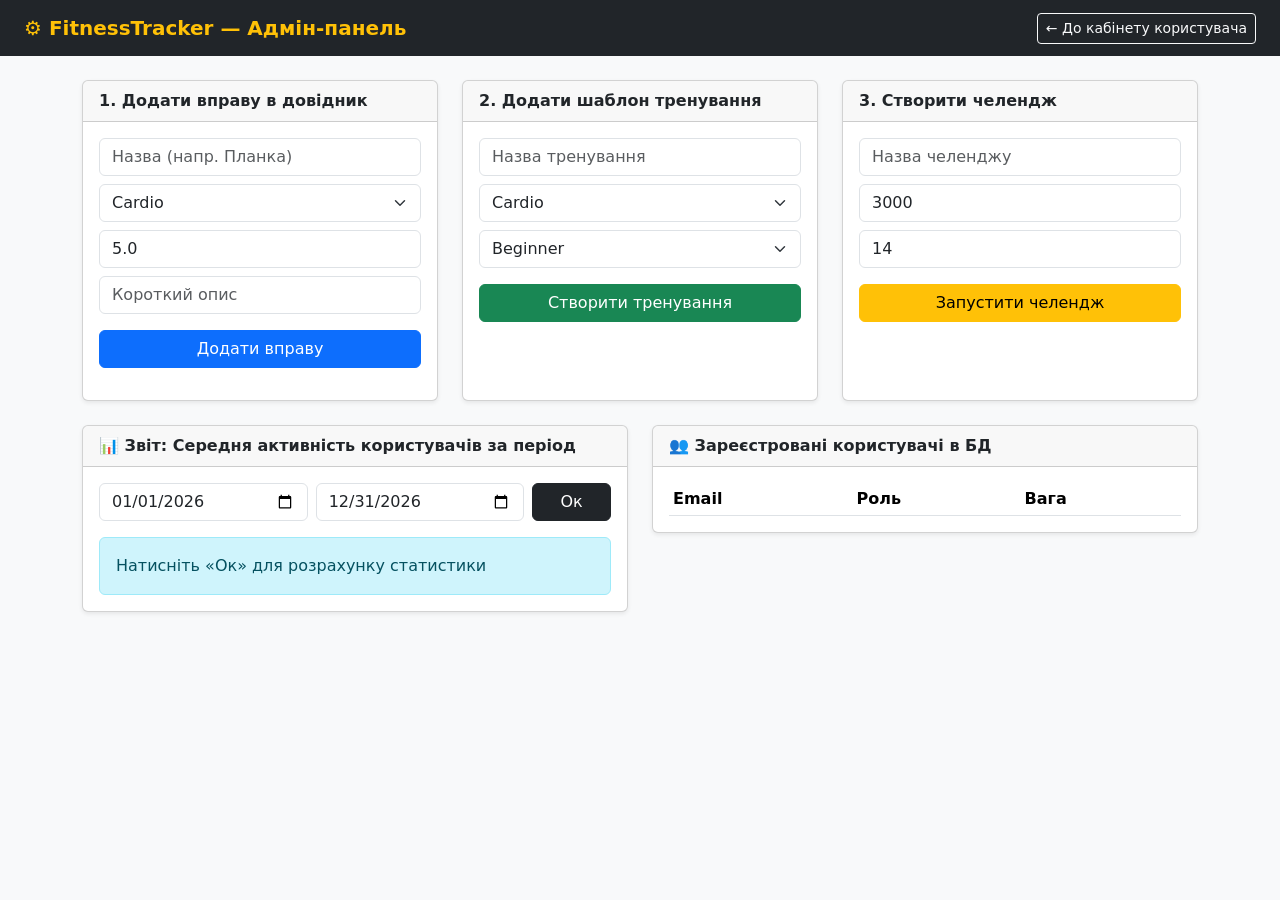
==== webapp/FitnessApp.Api/wwwroot/admin.html @ d5a15dfb "Create a test front end Create a front end, where I test a main functionally" ====
<!DOCTYPE html>
<html lang="uk">
<head>
  <meta charset="UTF-8" />
  <meta name="viewport" content="width=device-width, initial-scale=1.0" />
  <title>FitnessApp — Адмін-панель</title>
  <link href="https://cdn.jsdelivr.net/npm/bootstrap@5.3.3/dist/css/bootstrap.min.css" rel="stylesheet" />
</head>
<body class="bg-light">

<nav class="navbar navbar-dark bg-dark px-4">
  <span class="navbar-brand fw-bold text-warning">⚙️ FitnessTracker — Адмін-панель</span>
  <a href="/index.html" class="btn btn-outline-light btn-sm">← До кабінету користувача</a>
</nav>

<div class="container py-4">
  <div class="row g-4">
    <div class="col-md-4">
      <div class="card shadow-sm h-100">
        <div class="card-header fw-bold">1. Додати вправу в довідник</div>
        <div class="card-body">
          <input id="exName" class="form-control mb-2" placeholder="Назва (напр. Планка)" />
          <select id="exCat" class="form-select mb-2">
            <option value="0">Cardio</option>
            <option value="1">Strength</option>
            <option value="2">Yoga</option>
          </select>
          <input id="exMet" type="number" step="0.5" class="form-control mb-2" placeholder="MET коефіцієнт (напр. 5.0)" value="5.0" />
          <input id="exDesc" class="form-control mb-3" placeholder="Короткий опис" />
          <button class="btn btn-primary w-100 mb-3" onclick="addExercise()">Додати вправу</button>
          <ul id="exList" class="list-group list-group-flush small"></ul>
        </div>
      </div>
    </div>

    <div class="col-md-4">
      <div class="card shadow-sm h-100">
        <div class="card-header fw-bold">2. Додати шаблон тренування</div>
        <div class="card-body">
          <input id="wtTitle" class="form-control mb-2" placeholder="Назва тренування" />
          <select id="wtType" class="form-select mb-2">
            <option value="0">Cardio</option>
            <option value="1">Strength</option>
            <option value="2">Yoga</option>
          </select>
          <select id="wtDiff" class="form-select mb-3">
            <option value="0">Beginner</option>
            <option value="1">Intermediate</option>
            <option value="2">Pro</option>
          </select>
          <button class="btn btn-success w-100 mb-3" onclick="addWorkout()">Створити тренування</button>
          <ul id="wtList" class="list-group list-group-flush small"></ul>
        </div>
      </div>
    </div>

    <div class="col-md-4">
      <div class="card shadow-sm h-100">
        <div class="card-header fw-bold">3. Створити челендж</div>
        <div class="card-body">
          <input id="chTitle" class="form-control mb-2" placeholder="Назва челенджу" />
          <input id="chCal" type="number" class="form-control mb-2" placeholder="Цільові калорії (напр. 3000)" value="3000" />
          <input id="chDays" type="number" class="form-control mb-3" placeholder="Тривалість (днів)" value="14" />
          <button class="btn btn-warning w-100" onclick="addChallenge()">Запустити челендж</button>
        </div>
      </div>
    </div>

    <div class="col-md-6">
      <div class="card shadow-sm">
        <div class="card-header fw-bold">📊 Звіт: Середня активність користувачів за період</div>
        <div class="card-body">
          <div class="row g-2 mb-3">
            <div class="col-5"><input id="repFrom" type="date" class="form-control" value="2026-01-01" /></div>
            <div class="col-5"><input id="repTo" type="date" class="form-control" value="2026-12-31" /></div>
            <div class="col-2"><button class="btn btn-dark w-100" onclick="loadAvgReport()">Ок</button></div>
          </div>
          <div id="avgResult" class="alert alert-info mb-0">Натисніть «Ок» для розрахунку статистики</div>
        </div>
      </div>
    </div>

    <div class="col-md-6">
      <div class="card shadow-sm">
        <div class="card-header fw-bold">👥 Зареєстровані користувачі в БД</div>
        <div class="card-body">
          <table class="table table-sm mb-0">
            <thead><tr><th>Email</th><th>Роль</th><th>Вага</th></tr></thead>
            <tbody id="usersTable"></tbody>
          </table>
        </div>
      </div>
    </div>
  </div>
</div>

<script>
  const types = ['Cardio', 'Strength', 'Yoga'];

  async function loadAdminData() {
    const exRes = await fetch('/api/exercises');
    const exercises = await exRes.json();
    document.getElementById('exList').innerHTML = exercises.map(e =>
      `<li class="list-group-item d-flex justify-content-between align-items-center px-0">
        <span>${e.name} (${types[e.category]}, MET ${e.baseMetValue})</span>
        <button class="btn btn-sm btn-outline-danger py-0" onclick="delEx('${e.id}')">×</button>
      </li>`).join('');

    const wtRes = await fetch('/api/workouts');
    const workouts = await wtRes.json();
    document.getElementById('wtList').innerHTML = workouts.map(w =>
      `<li class="list-group-item d-flex justify-content-between align-items-center px-0">
        <span>${w.title} (${types[w.type]})</span>
        <button class="btn btn-sm btn-outline-danger py-0" onclick="delWt('${w.id}')">×</button>
      </li>`).join('');

    const uRes = await fetch('/api/admin/users');
    const users = await uRes.json();
    document.getElementById('usersTable').innerHTML = users.map(u =>
      `<tr><td>${u.email}</td><td><span class="badge bg-secondary">${u.role}</span></td><td>${u.weight} кг</td></tr>`).join('');
  }

  async function addExercise() {
    await fetch('/api/admin/exercises', {
      method: 'POST',
      headers: { 'Content-Type': 'application/json' },
      body: JSON.stringify({
        name: document.getElementById('exName').value,
        category: parseInt(document.getElementById('exCat').value),
        baseMetValue: parseFloat(document.getElementById('exMet').value),
        description: document.getElementById('exDesc').value
      })
    });
    document.getElementById('exName').value = '';
    loadAdminData();
  }

  async function delEx(id) {
    await fetch(`/api/admin/exercises/${id}`, { method: 'DELETE' });
    loadAdminData();
  }

  async function addWorkout() {
    await fetch('/api/admin/workouts', {
      method: 'POST',
      headers: { 'Content-Type': 'application/json' },
      body: JSON.stringify({
        title: document.getElementById('wtTitle').value,
        type: parseInt(document.getElementById('wtType').value),
        difficulty: parseInt(document.getElementById('wtDiff').value)
      })
    });
    document.getElementById('wtTitle').value = '';
    loadAdminData();
  }

  async function delWt(id) {
    await fetch(`/api/admin/workouts/${id}`, { method: 'DELETE' });
    loadAdminData();
  }

  async function addChallenge() {
    await fetch('/api/admin/challenges', {
      method: 'POST',
      headers: { 'Content-Type': 'application/json' },
      body: JSON.stringify({
        title: document.getElementById('chTitle').value,
        targetCalories: parseFloat(document.getElementById('chCal').value),
        durationDays: parseInt(document.getElementById('chDays').value)
      })
    });
    alert('Челендж створено!');
    document.getElementById('chTitle').value = '';
  }

  async function loadAvgReport() {
    const from = document.getElementById('repFrom').value;
    const to = document.getElementById('repTo').value;
    const res = await fetch(`/api/reports/average-activity?from=${from}&to=${to}`);
    const data = await res.json();
    document.getElementById('avgResult').innerHTML =
      `Середній час на користувача: <strong>${data.avgMinutesPerUser} хв</strong> | Середні витрати: <strong>${data.avgCaloriesPerUser} ккал</strong>`;
  }

  window.onload = loadAdminData;
</script>
</body>
</html>
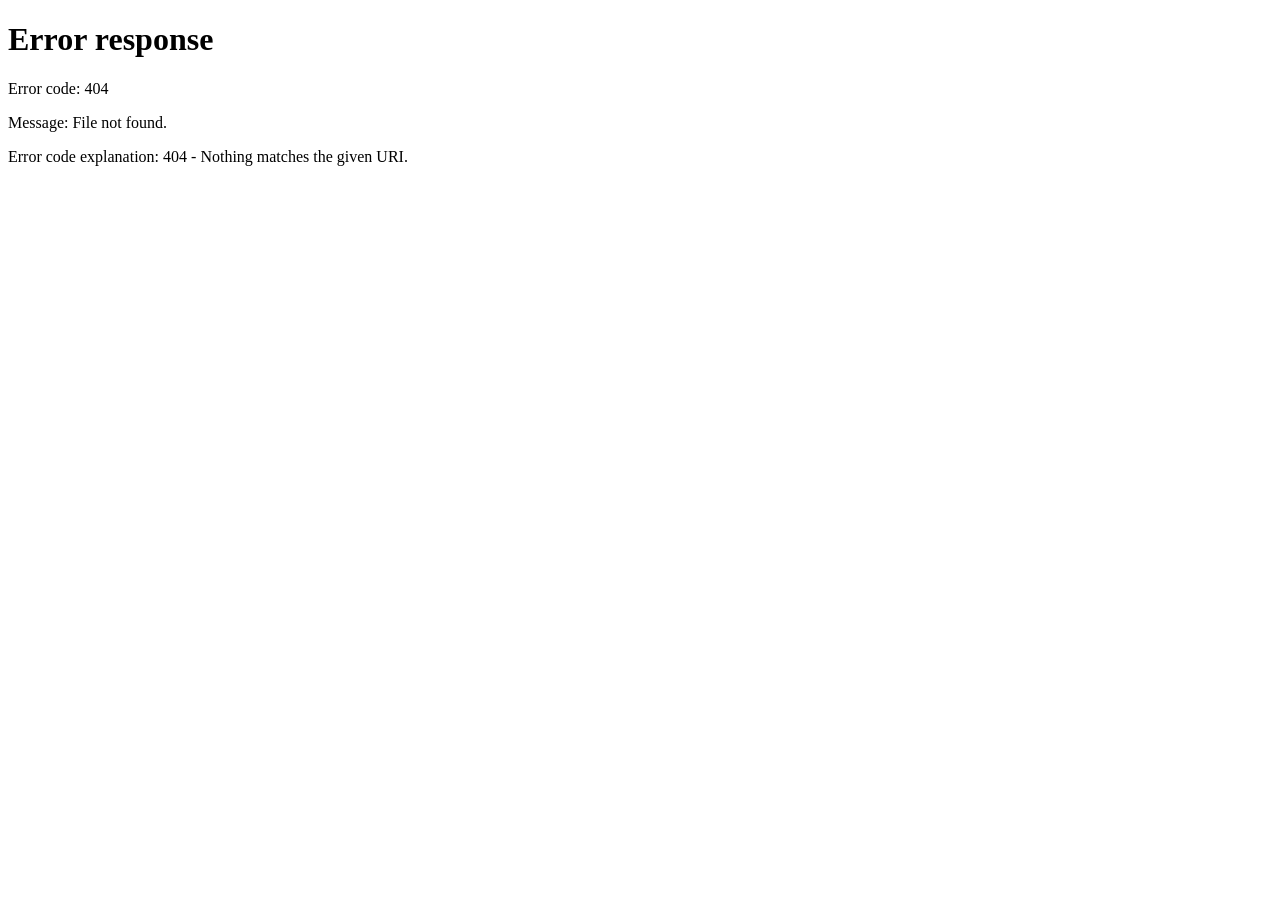
==== commit bd99eaf7: "Reworked front-end and login of admin panel" ====
--- a/webapp/FitnessApp.Api/wwwroot/admin.html
+++ b/webapp/FitnessApp.Api/wwwroot/admin.html
@@ -95,7 +95,34 @@
 </div>
 
 <script>
-  const types = ['Cardio', 'Strength', 'Yoga'];
+const types = ['Cardio', 'Strength', 'Yoga'];
+  const userId = localStorage.getItem('fitnessUserId');
+
+  const adminHeaders = {
+    'Content-Type': 'application/json',
+    'X-User-Id': userId || ''
+  };
+
+  async function verifyAdminAndLoad() {
+    if (!userId) {
+      window.location.replace('/index.html');
+      return;
+    }
+
+    // Перевіряємо роль через сервер, щоб не можна було підробити localStorage
+    const profRes = await fetch(`/api/profile/${userId}`);
+    if (!profRes.ok) {
+      window.location.replace('/index.html');
+      return;
+    }
+    const user = await profRes.json();
+    if (user.role !== 'Admin') {
+      window.location.replace('/index.html');
+      return;
+    }
+
+    await loadAdminData();
+  }
 
   async function loadAdminData() {
     const exRes = await fetch('/api/exercises');
@@ -114,16 +141,18 @@
         <button class="btn btn-sm btn-outline-danger py-0" onclick="delWt('${w.id}')">×</button>
       </li>`).join('');
 
-    const uRes = await fetch('/api/admin/users');
-    const users = await uRes.json();
-    document.getElementById('usersTable').innerHTML = users.map(u =>
-      `<tr><td>${u.email}</td><td><span class="badge bg-secondary">${u.role}</span></td><td>${u.weight} кг</td></tr>`).join('');
+    const uRes = await fetch('/api/admin/users', { headers: adminHeaders });
+    if (uRes.ok) {
+      const users = await uRes.json();
+      document.getElementById('usersTable').innerHTML = users.map(u =>
+        `<tr><td>${u.email}</td><td><span class="badge bg-secondary">${u.role}</span></td><td>${u.weight} кг</td></tr>`).join('');
+    }
   }
 
   async function addExercise() {
     await fetch('/api/admin/exercises', {
       method: 'POST',
-      headers: { 'Content-Type': 'application/json' },
+      headers: adminHeaders,
       body: JSON.stringify({
         name: document.getElementById('exName').value,
         category: parseInt(document.getElementById('exCat').value),
@@ -136,14 +165,14 @@
   }
 
   async function delEx(id) {
-    await fetch(`/api/admin/exercises/${id}`, { method: 'DELETE' });
+    await fetch(`/api/admin/exercises/${id}`, { method: 'DELETE', headers: adminHeaders });
     loadAdminData();
   }
 
   async function addWorkout() {
     await fetch('/api/admin/workouts', {
       method: 'POST',
-      headers: { 'Content-Type': 'application/json' },
+      headers: adminHeaders,
       body: JSON.stringify({
         title: document.getElementById('wtTitle').value,
         type: parseInt(document.getElementById('wtType').value),
@@ -155,14 +184,14 @@
   }
 
   async function delWt(id) {
-    await fetch(`/api/admin/workouts/${id}`, { method: 'DELETE' });
+    await fetch(`/api/admin/workouts/${id}`, { method: 'DELETE', headers: adminHeaders });
     loadAdminData();
   }
 
   async function addChallenge() {
     await fetch('/api/admin/challenges', {
       method: 'POST',
-      headers: { 'Content-Type': 'application/json' },
+      headers: adminHeaders,
       body: JSON.stringify({
         title: document.getElementById('chTitle').value,
         targetCalories: parseFloat(document.getElementById('chCal').value),
@@ -182,7 +211,7 @@
       `Середній час на користувача: <strong>${data.avgMinutesPerUser} хв</strong> | Середні витрати: <strong>${data.avgCaloriesPerUser} ккал</strong>`;
   }
 
-  window.onload = loadAdminData;
+  window.onload = verifyAdminAndLoad;
 </script>
 </body>
 </html>
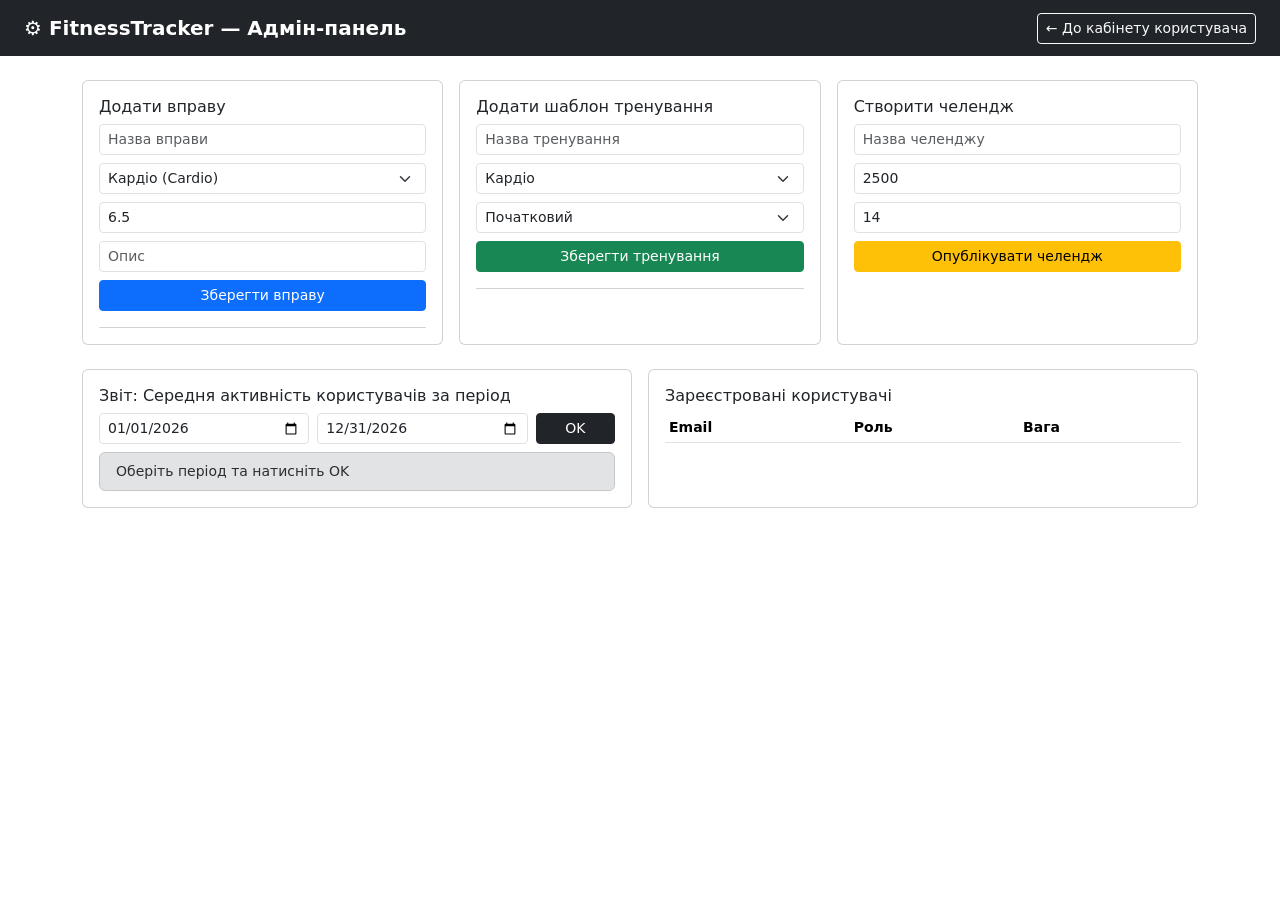
==== commit 6052509d: "Fix admin-panel and remake tour" ====
--- a/webapp/FitnessApp.Api/wwwroot/admin.html
+++ b/webapp/FitnessApp.Api/wwwroot/admin.html
@@ -1,217 +1,94 @@
 <!DOCTYPE html>
 <html lang="uk">
 <head>
-  <meta charset="UTF-8" />
-  <meta name="viewport" content="width=device-width, initial-scale=1.0" />
-  <title>FitnessApp — Адмін-панель</title>
-  <link href="https://cdn.jsdelivr.net/npm/bootstrap@5.3.3/dist/css/bootstrap.min.css" rel="stylesheet" />
+  <meta charset="UTF-8">
+  <title>Адмін-панель — FitnessTracker</title>
+  <link href="https://cdn.jsdelivr.net/npm/bootstrap@5.3.3/dist/css/bootstrap.min.css" rel="stylesheet">
+  <link href="/css/styles.css" rel="stylesheet">
 </head>
-<body class="bg-light">
+<body>
 
 <nav class="navbar navbar-dark bg-dark px-4">
-  <span class="navbar-brand fw-bold text-warning">⚙️ FitnessTracker — Адмін-панель</span>
+  <span class="navbar-brand fw-bold">⚙️ FitnessTracker — Адмін-панель</span>
   <a href="/index.html" class="btn btn-outline-light btn-sm">← До кабінету користувача</a>
 </nav>
 
-<div class="container py-4">
-  <div class="row g-4">
+<div id="adminContainer" class="container my-4">
+  <div id="adminStatusBanner"></div>
+
+  <div class="row g-3 mb-4">
     <div class="col-md-4">
-      <div class="card shadow-sm h-100">
-        <div class="card-header fw-bold">1. Додати вправу в довідник</div>
-        <div class="card-body">
-          <input id="exName" class="form-control mb-2" placeholder="Назва (напр. Планка)" />
-          <select id="exCat" class="form-select mb-2">
-            <option value="0">Cardio</option>
-            <option value="1">Strength</option>
-            <option value="2">Yoga</option>
-          </select>
-          <input id="exMet" type="number" step="0.5" class="form-control mb-2" placeholder="MET коефіцієнт (напр. 5.0)" value="5.0" />
-          <input id="exDesc" class="form-control mb-3" placeholder="Короткий опис" />
-          <button class="btn btn-primary w-100 mb-3" onclick="addExercise()">Додати вправу</button>
-          <ul id="exList" class="list-group list-group-flush small"></ul>
-        </div>
+      <div class="card p-3 h-100">
+        <h6>Додати вправу</h6>
+        <input id="exName" class="form-control form-control-sm mb-2" placeholder="Назва вправи">
+        <select id="exCat" class="form-select form-select-sm mb-2">
+          <option value="0">Кардіо (Cardio)</option>
+          <option value="1">Силова (Strength)</option>
+          <option value="2">Йога (Yoga)</option>
+        </select>
+        <input id="exMet" type="number" min="1" max="30" step="0.1" class="form-control form-control-sm mb-2" value="6.5" placeholder="MET">
+        <input id="exDesc" class="form-control form-control-sm mb-2" placeholder="Опис">
+        <button class="btn btn-primary btn-sm mb-3" onclick="AdminApp.addExercise()">Зберегти вправу</button>
+        <ul id="exList" class="list-group list-group-flush small"></ul>
       </div>
     </div>
 
     <div class="col-md-4">
-      <div class="card shadow-sm h-100">
-        <div class="card-header fw-bold">2. Додати шаблон тренування</div>
-        <div class="card-body">
-          <input id="wtTitle" class="form-control mb-2" placeholder="Назва тренування" />
-          <select id="wtType" class="form-select mb-2">
-            <option value="0">Cardio</option>
-            <option value="1">Strength</option>
-            <option value="2">Yoga</option>
-          </select>
-          <select id="wtDiff" class="form-select mb-3">
-            <option value="0">Beginner</option>
-            <option value="1">Intermediate</option>
-            <option value="2">Pro</option>
-          </select>
-          <button class="btn btn-success w-100 mb-3" onclick="addWorkout()">Створити тренування</button>
-          <ul id="wtList" class="list-group list-group-flush small"></ul>
-        </div>
+      <div class="card p-3 h-100">
+        <h6>Додати шаблон тренування</h6>
+        <input id="wtTitle" class="form-control form-control-sm mb-2" placeholder="Назва тренування">
+        <select id="wtType" class="form-select form-select-sm mb-2">
+          <option value="0">Кардіо</option>
+          <option value="1">Силове</option>
+          <option value="2">Йога</option>
+        </select>
+        <select id="wtDiff" class="form-select form-select-sm mb-2">
+          <option value="0">Початковий</option>
+          <option value="1">Середній</option>
+          <option value="2">Просунутий</option>
+        </select>
+        <button class="btn btn-success btn-sm mb-3" onclick="AdminApp.addWorkout()">Зберегти тренування</button>
+        <ul id="wtList" class="list-group list-group-flush small"></ul>
       </div>
     </div>
 
     <div class="col-md-4">
-      <div class="card shadow-sm h-100">
-        <div class="card-header fw-bold">3. Створити челендж</div>
-        <div class="card-body">
-          <input id="chTitle" class="form-control mb-2" placeholder="Назва челенджу" />
-          <input id="chCal" type="number" class="form-control mb-2" placeholder="Цільові калорії (напр. 3000)" value="3000" />
-          <input id="chDays" type="number" class="form-control mb-3" placeholder="Тривалість (днів)" value="14" />
-          <button class="btn btn-warning w-100" onclick="addChallenge()">Запустити челендж</button>
+      <div class="card p-3 h-100">
+        <h6>Створити челендж</h6>
+        <input id="chTitle" class="form-control form-control-sm mb-2" placeholder="Назва челенджу">
+        <input id="chCal" type="number" min="100" class="form-control form-control-sm mb-2" value="2500" placeholder="Ціль (ккал)">
+        <input id="chDays" type="number" min="1" max="365" class="form-control form-control-sm mb-2" value="14" placeholder="Тривалість (днів)">
+        <button class="btn btn-warning btn-sm" onclick="AdminApp.addChallenge()">Опублікувати челендж</button>
+      </div>
+    </div>
+  </div>
+
+  <div class="row g-3">
+    <div class="col-md-6">
+      <div class="card p-3 h-100">
+        <h6>Звіт: Середня активність користувачів за період</h6>
+        <div class="row g-2 mb-2">
+          <div class="col-5"><input id="repFrom" type="date" class="form-control form-control-sm" value="2026-01-01"></div>
+          <div class="col-5"><input id="repTo" type="date" class="form-control form-control-sm" value="2026-12-31"></div>
+          <div class="col-2"><button class="btn btn-dark btn-sm w-100" onclick="AdminApp.loadAvgReport()">OK</button></div>
         </div>
+        <div id="avgResult" class="alert alert-secondary py-2 small mb-0">Оберіть період та натисніть OK</div>
       </div>
     </div>
 
     <div class="col-md-6">
-      <div class="card shadow-sm">
-        <div class="card-header fw-bold">📊 Звіт: Середня активність користувачів за період</div>
-        <div class="card-body">
-          <div class="row g-2 mb-3">
-            <div class="col-5"><input id="repFrom" type="date" class="form-control" value="2026-01-01" /></div>
-            <div class="col-5"><input id="repTo" type="date" class="form-control" value="2026-12-31" /></div>
-            <div class="col-2"><button class="btn btn-dark w-100" onclick="loadAvgReport()">Ок</button></div>
-          </div>
-          <div id="avgResult" class="alert alert-info mb-0">Натисніть «Ок» для розрахунку статистики</div>
-        </div>
-      </div>
-    </div>
-
-    <div class="col-md-6">
-      <div class="card shadow-sm">
-        <div class="card-header fw-bold">👥 Зареєстровані користувачі в БД</div>
-        <div class="card-body">
-          <table class="table table-sm mb-0">
-            <thead><tr><th>Email</th><th>Роль</th><th>Вага</th></tr></thead>
-            <tbody id="usersTable"></tbody>
-          </table>
-        </div>
+      <div class="card p-3 h-100">
+        <h6>Зареєстровані користувачі</h6>
+        <table class="table table-sm small mb-0">
+          <thead><tr><th>Email</th><th>Роль</th><th>Вага</th></tr></thead>
+          <tbody id="usersTable"></tbody>
+        </table>
       </div>
     </div>
   </div>
 </div>
 
-<script>
-const types = ['Cardio', 'Strength', 'Yoga'];
-  const userId = localStorage.getItem('fitnessUserId');
-
-  const adminHeaders = {
-    'Content-Type': 'application/json',
-    'X-User-Id': userId || ''
-  };
-
-  async function verifyAdminAndLoad() {
-    if (!userId) {
-      window.location.replace('/index.html');
-      return;
-    }
-
-    // Перевіряємо роль через сервер, щоб не можна було підробити localStorage
-    const profRes = await fetch(`/api/profile/${userId}`);
-    if (!profRes.ok) {
-      window.location.replace('/index.html');
-      return;
-    }
-    const user = await profRes.json();
-    if (user.role !== 'Admin') {
-      window.location.replace('/index.html');
-      return;
-    }
-
-    await loadAdminData();
-  }
-
-  async function loadAdminData() {
-    const exRes = await fetch('/api/exercises');
-    const exercises = await exRes.json();
-    document.getElementById('exList').innerHTML = exercises.map(e =>
-      `<li class="list-group-item d-flex justify-content-between align-items-center px-0">
-        <span>${e.name} (${types[e.category]}, MET ${e.baseMetValue})</span>
-        <button class="btn btn-sm btn-outline-danger py-0" onclick="delEx('${e.id}')">×</button>
-      </li>`).join('');
-
-    const wtRes = await fetch('/api/workouts');
-    const workouts = await wtRes.json();
-    document.getElementById('wtList').innerHTML = workouts.map(w =>
-      `<li class="list-group-item d-flex justify-content-between align-items-center px-0">
-        <span>${w.title} (${types[w.type]})</span>
-        <button class="btn btn-sm btn-outline-danger py-0" onclick="delWt('${w.id}')">×</button>
-      </li>`).join('');
-
-    const uRes = await fetch('/api/admin/users', { headers: adminHeaders });
-    if (uRes.ok) {
-      const users = await uRes.json();
-      document.getElementById('usersTable').innerHTML = users.map(u =>
-        `<tr><td>${u.email}</td><td><span class="badge bg-secondary">${u.role}</span></td><td>${u.weight} кг</td></tr>`).join('');
-    }
-  }
-
-  async function addExercise() {
-    await fetch('/api/admin/exercises', {
-      method: 'POST',
-      headers: adminHeaders,
-      body: JSON.stringify({
-        name: document.getElementById('exName').value,
-        category: parseInt(document.getElementById('exCat').value),
-        baseMetValue: parseFloat(document.getElementById('exMet').value),
-        description: document.getElementById('exDesc').value
-      })
-    });
-    document.getElementById('exName').value = '';
-    loadAdminData();
-  }
-
-  async function delEx(id) {
-    await fetch(`/api/admin/exercises/${id}`, { method: 'DELETE', headers: adminHeaders });
-    loadAdminData();
-  }
-
-  async function addWorkout() {
-    await fetch('/api/admin/workouts', {
-      method: 'POST',
-      headers: adminHeaders,
-      body: JSON.stringify({
-        title: document.getElementById('wtTitle').value,
-        type: parseInt(document.getElementById('wtType').value),
-        difficulty: parseInt(document.getElementById('wtDiff').value)
-      })
-    });
-    document.getElementById('wtTitle').value = '';
-    loadAdminData();
-  }
-
-  async function delWt(id) {
-    await fetch(`/api/admin/workouts/${id}`, { method: 'DELETE', headers: adminHeaders });
-    loadAdminData();
-  }
-
-  async function addChallenge() {
-    await fetch('/api/admin/challenges', {
-      method: 'POST',
-      headers: adminHeaders,
-      body: JSON.stringify({
-        title: document.getElementById('chTitle').value,
-        targetCalories: parseFloat(document.getElementById('chCal').value),
-        durationDays: parseInt(document.getElementById('chDays').value)
-      })
-    });
-    alert('Челендж створено!');
-    document.getElementById('chTitle').value = '';
-  }
-
-  async function loadAvgReport() {
-    const from = document.getElementById('repFrom').value;
-    const to = document.getElementById('repTo').value;
-    const res = await fetch(`/api/reports/average-activity?from=${from}&to=${to}`);
-    const data = await res.json();
-    document.getElementById('avgResult').innerHTML =
-      `Середній час на користувача: <strong>${data.avgMinutesPerUser} хв</strong> | Середні витрати: <strong>${data.avgCaloriesPerUser} ккал</strong>`;
-  }
-
-  window.onload = verifyAdminAndLoad;
-</script>
+<script src="/js/api.js?v=4"></script>
+<script src="/js/admin.js?v=4"></script>
 </body>
 </html>
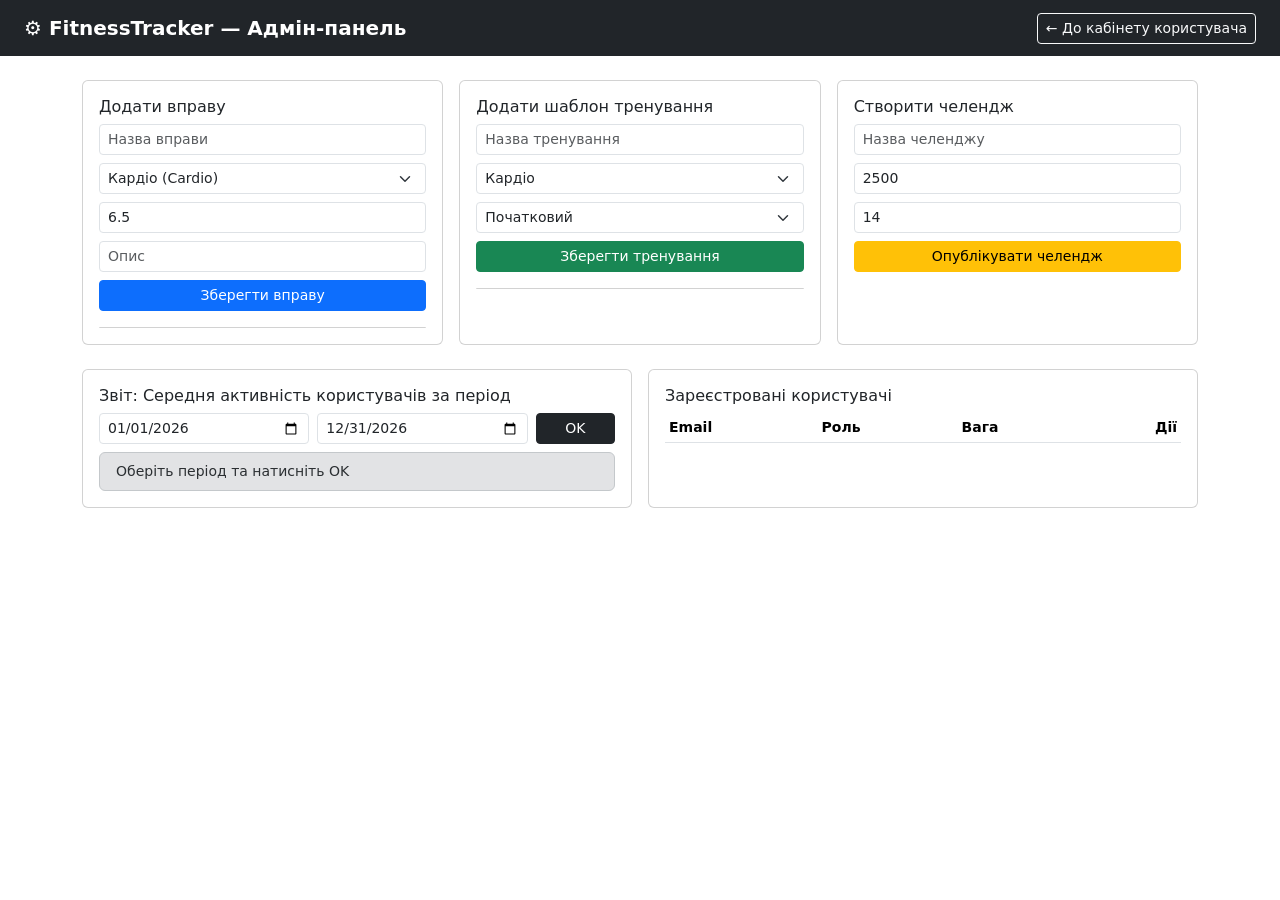
==== commit 6c9b954e: "Add a new functionallity for admin-panel and fix some errors" ====
--- a/webapp/FitnessApp.Api/wwwroot/admin.html
+++ b/webapp/FitnessApp.Api/wwwroot/admin.html
@@ -80,7 +80,15 @@
       <div class="card p-3 h-100">
         <h6>Зареєстровані користувачі</h6>
         <table class="table table-sm small mb-0">
-          <thead><tr><th>Email</th><th>Роль</th><th>Вага</th></tr></thead>
+          <table class="table table-sm small align-middle mb-0">
+          <thead>
+            <tr>
+              <th>Email</th>
+              <th>Роль</th>
+              <th>Вага</th>
+              <th class="text-end">Дії</th>
+            </tr>
+          </thead>
           <tbody id="usersTable"></tbody>
         </table>
       </div>
@@ -88,7 +96,7 @@
   </div>
 </div>
 
-<script src="/js/api.js?v=4"></script>
-<script src="/js/admin.js?v=4"></script>
+<script src="/js/api.js?v=7"></script>
+<script src="/js/admin.js?v=7"></script>
 </body>
 </html>
